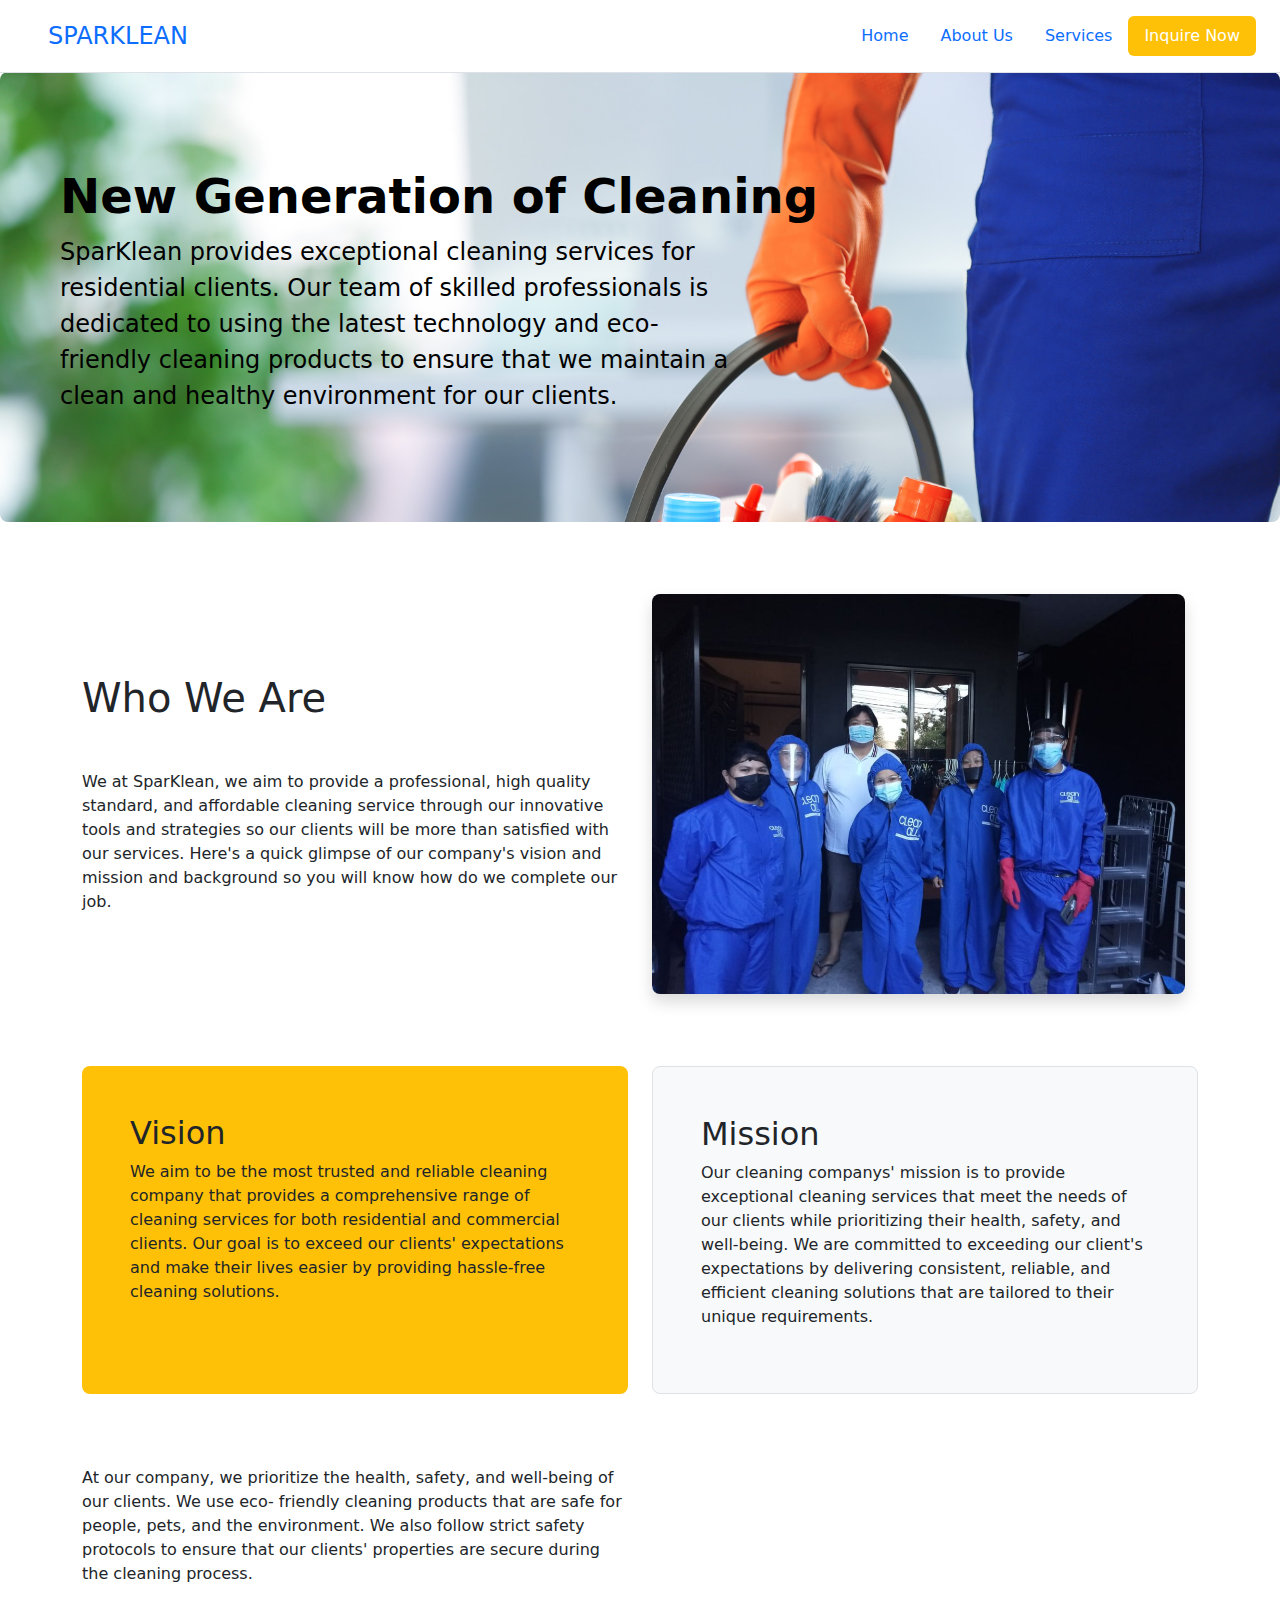
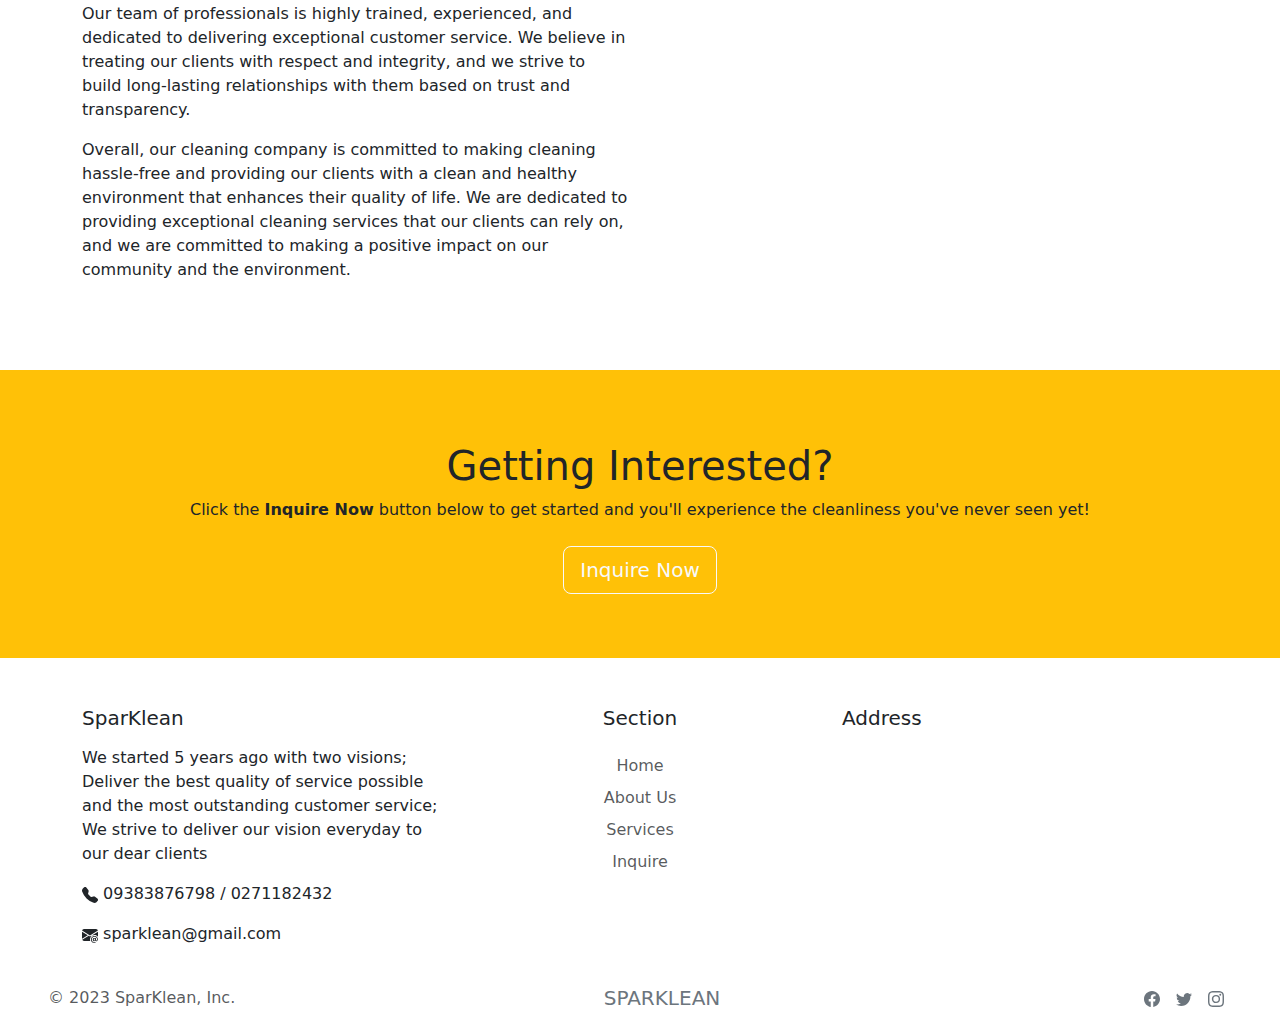
==== AboutUs.html @ 153103ce "updated pages" ====
<!DOCTYPE html>
<html lang="en">
<head>
    <meta charset="UTF-8">
    <meta http-equiv="X-UA-Compatible" content="IE=edge">
    <meta name="viewport" content="width=device-width, initial-scale=1.0">
    <title>SparKlean | About Us</title>
    <link href="bootstrap-5.3.0-alpha3-dist/css/bootstrap.min.css" rel="stylesheet">
    <script src="bootstrap-5.3.0-alpha3-dist/js/bootstrap.bundle.min.js"></script>
    <link rel="stylesheet" href="./css/style.css">
</head>
<body>
    <div class="fixed-top bg-white">
        <header class="d-flex flex-wrap justify-content-center py-3 border-bottom">
          <a href="/" class="d-flex align-items-center mb-3 mb-md-0 me-md-auto link-body-emphasis text-decoration-none">
            <svg class="bi me-2" width="40" height="32"></svg>
            <span class="fs-4 text-primary">SPARKLEAN</span>
          </a>
    
          <ul class="nav nav-pills me-4">
            <li class="nav-item"><a href="index.html" class="nav-link" aria-current="page"><i class="fa fa-home"></i> Home</a></li>
            <li class="nav-item"><a href="#" class="nav-link">About Us</a></li>
            <li class="nav-item"><a href="Services.html" class="nav-link">Services</a></li>
            <li class="nav-item"><a href="BookNow.html" class="nav-link bg-warning text-white">Inquire Now</a></li>
          </ul>
        </header>
      </div>

     <br>
      <div class="bg-image mt-5">
    
        <div class="p-5 bg-body-tertiary rounded-3" style="background-image: url('./img/img11.jpg'); height: 450px; background-size: cover;">
    
          <div class="container-fluid py-5">
            <h1 class="display-5 fw-semibold text-black">New Generation of Cleaning</h1>
            <p class="col-md-7 fs-4 text-black">SparKlean provides exceptional cleaning services for residential clients. Our team of skilled professionals is dedicated to using the latest technology and eco-friendly cleaning products to ensure that we maintain a clean and healthy environment for our clients. </p>
          </div>
          </div>
    </div>
<br>
    <div class="container mt-5">
      <div class="row">
        <div class="col-6 mt-2 mb-2"><br>
          <h1 class="mb-5 mt-5">Who We Are</h1>
          <p>We at SparKlean, we aim to provide a professional, high quality standard, and affordable cleaning service through our innovative tools and strategies so our clients will be more than satisfied with our services.
          
          Here's a quick glimpse of our company's vision and mission and background so you will know how do we complete our job.
          </p>
        </div>
        <div class="col-6">
          <img class="shadow" src="./img/img12.jpg" style="height: 400px; width: fit-content; border-radius: 8px;">
        </div>

      </div>
    </div>
 <br>
  <!-- Jumbotron -->
    <div class="container mt-5 mb-5">
      <div class="row align-items-md-stretch">
        <div class="col-md-6">
          <div class="h-100 p-5 bg-warning rounded-3">
            <h2>Vision</h2>
            <p>We aim to be the most trusted and reliable cleaning company that provides a comprehensive
              range of cleaning services for both residential and commercial clients. Our goal is to exceed our
              clients' expectations and make their lives easier by providing hassle-free cleaning solutions.</p>
          </div>
        </div>
        <div class="col-md-6">
          <div class="h-100 p-5 bg-body-tertiary border rounded-3">
            <h2>Mission</h2>
            <p>Our cleaning companys' mission is to provide exceptional cleaning services that meet the needs
              of our clients while prioritizing their health, safety, and well-being. We are committed to
              exceeding our client's expectations by delivering consistent, reliable, and efficient cleaning
              solutions that are tailored to their unique requirements.</p>
              </div>
            </div>
        </div>
      </div>
  </div>

      <!-- embed youtube video -->

<br>
  <div class="container-fluid">
    <div class="container mb-5">
      <div class="row">
      <div class="col-6">
      <p>
        At our company, we prioritize the health, safety, and well-being of our clients. We use eco-
        friendly cleaning products that are safe for people, pets, and the environment. We also follow
        strict safety protocols to ensure that our clients' properties are secure during the cleaning process.</p>
        
        <p>Our team of professionals is highly trained, experienced, and dedicated to delivering exceptional
        customer service. We believe in treating our clients with respect and integrity, and we strive to
        build long-lasting relationships with them based on trust and transparency.</p>

        <p>Overall, our cleaning company is committed to making cleaning hassle-free and providing our
        clients with a clean and healthy environment that enhances their quality of life. We are dedicated 
        to providing exceptional cleaning services that our clients can rely on, and we are committed to
        making a positive impact on our community and the environment.</p>
      </div>
      <div class="col-6"><center>
          <iframe width="500" height="330" src="https://www.youtube.com/embed/ASd8OHKniQE" title="YouTube video player" frameborder="0" allow="accelerometer; autoplay; clipboard-write; encrypted-media; gyroscope; picture-in-picture; web-share" allowfullscreen></iframe></center>
        </div>
      </div>
    </div>
    </div>
  </div>
  <br>

    <!--Lower CTA-->
    <div class="bg-warning pt-5 pb-5 text-center">
      <div class="container">
          <div class="row">
            <div class="col-1"> </div>
      <div class="col-10"><br>
          <h1 class="">Getting Interested?</h1>
          <p class="">Click the <strong>Inquire Now</strong> button below to get started and you'll experience the cleanliness you've never seen yet!
          <a href="BookNow.html" class="btn btn-lg btn-outline-light mt-4">Inquire Now</a>
      </div>
      </div>
      </div>
    </div>

<!-- Start of Footer-->
    <!--Upper Footer-->
    <div class="container-fluid px-5 pt-5">
      <div class="container">
        <div class="row">
          <div class="col-4 mb-2">
            <h5 class="mb-3">SparKlean</h5>
                <p>
                    We started 5 years ago with two visions;<br> 
                    Deliver the best quality of service possible and the most outstanding customer service; 
                    We strive to deliver our vision everyday to our dear clients
                    <p><svg xmlns="http://www.w3.org/2000/svg" width="16" height="16" fill="currentColor" class="bi bi-telephone-fill" viewBox="0 0 16 16">
                      <path fill-rule="evenodd" d="M1.885.511a1.745 1.745 0 0 1 2.61.163L6.29 2.98c.329.423.445.974.315 1.494l-.547 2.19a.678.678 0 0 0 .178.643l2.457 2.457a.678.678 0 0 0 .644.178l2.189-.547a1.745 1.745 0 0 1 1.494.315l2.306 1.794c.829.645.905 1.87.163 2.611l-1.034 1.034c-.74.74-1.846 1.065-2.877.702a18.634 18.634 0 0 1-7.01-4.42 18.634 18.634 0 0 1-4.42-7.009c-.362-1.03-.037-2.137.703-2.877L1.885.511z"/>
                    </svg>  09383876798 / 0271182432</p>
                  <p><svg xmlns="http://www.w3.org/2000/svg" width="16" height="16" fill="currentColor" class="bi bi-envelope-at-fill" viewBox="0 0 16 16">
                      <path d="M2 2A2 2 0 0 0 .05 3.555L8 8.414l7.95-4.859A2 2 0 0 0 14 2H2Zm-2 9.8V4.698l5.803 3.546L0 11.801Zm6.761-2.97-6.57 4.026A2 2 0 0 0 2 14h6.256A4.493 4.493 0 0 1 8 12.5a4.49 4.49 0 0 1 1.606-3.446l-.367-.225L8 9.586l-1.239-.757ZM16 9.671V4.697l-5.803 3.546.338.208A4.482 4.482 0 0 1 12.5 8c1.414 0 2.675.652 3.5 1.671Z"/>
                      <path d="M15.834 12.244c0 1.168-.577 2.025-1.587 2.025-.503 0-1.002-.228-1.12-.648h-.043c-.118.416-.543.643-1.015.643-.77 0-1.259-.542-1.259-1.434v-.529c0-.844.481-1.4 1.26-1.4.585 0 .87.333.953.63h.03v-.568h.905v2.19c0 .272.18.42.411.42.315 0 .639-.415.639-1.39v-.118c0-1.277-.95-2.326-2.484-2.326h-.04c-1.582 0-2.64 1.067-2.64 2.724v.157c0 1.867 1.237 2.654 2.57 2.654h.045c.507 0 .935-.07 1.18-.18v.731c-.219.1-.643.175-1.237.175h-.044C10.438 16 9 14.82 9 12.646v-.214C9 10.36 10.421 9 12.485 9h.035c2.12 0 3.314 1.43 3.314 3.034v.21Zm-4.04.21v.227c0 .586.227.8.581.8.31 0 .564-.17.564-.743v-.367c0-.516-.275-.708-.572-.708-.346 0-.573.245-.573.791Z"/>
                    </svg>  sparklean@gmail.com</p>
                </p>
          </div>
    
          <div class="col-4 mb-3 text-center">
            <h5 class="mb-4">Section</h5>
            <ul class="nav flex-column">
              <li class="nav-item mb-2"><a href="index.html" class="nav-link p-0 text-body-secondary">Home</a></li>
              <li class="nav-item mb-2"><a href="AboutUs.html" class="nav-link p-0 text-body-secondary">About Us</a></li>
              <li class="nav-item mb-2"><a href="Services.html" class="nav-link p-0 text-body-secondary">Services</a></li>
              <li class="nav-item mb-2"><a href="BookNow.html" class="nav-link p-0 text-body-secondary">Inquire</a></li>
            </ul>
          </div>
    
          <div class="col-4 mb-3">
            <h5>Address</h5>
            <iframe src="https://www.google.com/maps/embed?pb=!1m14!1m8!1m3!1d1931.8064719871381!2d120.9898457!3d14.4494558!3m2!1i1024!2i768!4f13.1!3m3!1m2!1s0x3397ce07398cdf7d%3A0xa4db851e22802e3b!2s143%20Antipolo%2C%20Las%20Pi%C3%B1as%2C%20Metro%20Manila!5e0!3m2!1sen!2sph!4v1682692166208!5m2!1sen!2sph" width="350" height="150" style="border:0; border-radius: 10px;" allowfullscreen="" loading="lazy" referrerpolicy="no-referrer-when-downgrade" class="mt-3 mb-3"></iframe>
          </div>
        </div>
    </div>
  </div>
    
    
    <!-- Lower footer -->
      <div class="d-flex flex-wrap justify-content-between align-items-center py-2 bg-white ps-5 pe-5">
        <p class="col-md-4 mb-0 text-body-secondary">&copy; 2023 SparKlean, Inc.</p>
    
        <a href="#" class="col-md-4 d-flex align-items-center justify-content-center mb-3 mb-md-0 link-body-emphasis text-decoration-none">
          <svg class="bi me-1" width="40" height="32"><span class="fs-5 text-secondary">SPARKLEAN</span></svg>
        </a>
    
        <ul class="nav col-md-4 justify-content-end">
          <li class="nav-item nav-link px-2 text-secondary"><a href="#" class="text-secondary"><svg xmlns="http://www.w3.org/2000/svg" width="16" height="16" fill="currentColor" class="bi bi-facebook" viewBox="0 0 16 16">
            <path d="M16 8.049c0-4.446-3.582-8.05-8-8.05C3.58 0-.002 3.603-.002 8.05c0 4.017 2.926 7.347 6.75 7.951v-5.625h-2.03V8.05H6.75V6.275c0-2.017 1.195-3.131 3.022-3.131.876 0 1.791.157 1.791.157v1.98h-1.009c-.993 0-1.303.621-1.303 1.258v1.51h2.218l-.354 2.326H9.25V16c3.824-.604 6.75-3.934 6.75-7.951z"/>
          </svg></a></li>
         <li class="nav-item nav-link px-2 text-secondary"><a href="#" class="text-secondary"><svg xmlns="http://www.w3.org/2000/svg" width="16" height="16" fill="currentColor" class="bi bi-twitter" viewBox="0 0 16 16">
          <path d="M5.026 15c6.038 0 9.341-5.003 9.341-9.334 0-.14 0-.282-.006-.422A6.685 6.685 0 0 0 16 3.542a6.658 6.658 0 0 1-1.889.518 3.301 3.301 0 0 0 1.447-1.817 6.533 6.533 0 0 1-2.087.793A3.286 3.286 0 0 0 7.875 6.03a9.325 9.325 0 0 1-6.767-3.429 3.289 3.289 0 0 0 1.018 4.382A3.323 3.323 0 0 1 .64 6.575v.045a3.288 3.288 0 0 0 2.632 3.218 3.203 3.203 0 0 1-.865.115 3.23 3.23 0 0 1-.614-.057 3.283 3.283 0 0 0 3.067 2.277A6.588 6.588 0 0 1 .78 13.58a6.32 6.32 0 0 1-.78-.045A9.344 9.344 0 0 0 5.026 15z"/>
        </svg></a></li>     
         <li class="nav-item nav-link px-2 text-secondary"><a href="#" class="text-secondary"><svg xmlns="http://www.w3.org/2000/svg" width="16" height="16" fill="currentColor" class="bi bi-instagram" viewBox="0 0 16 16">
          <path d="M8 0C5.829 0 5.556.01 4.703.048 3.85.088 3.269.222 2.76.42a3.917 3.917 0 0 0-1.417.923A3.927 3.927 0 0 0 .42 2.76C.222 3.268.087 3.85.048 4.7.01 5.555 0 5.827 0 8.001c0 2.172.01 2.444.048 3.297.04.852.174 1.433.372 1.942.205.526.478.972.923 1.417.444.445.89.719 1.416.923.51.198 1.09.333 1.942.372C5.555 15.99 5.827 16 8 16s2.444-.01 3.298-.048c.851-.04 1.434-.174 1.943-.372a3.916 3.916 0 0 0 1.416-.923c.445-.445.718-.891.923-1.417.197-.509.332-1.09.372-1.942C15.99 10.445 16 10.173 16 8s-.01-2.445-.048-3.299c-.04-.851-.175-1.433-.372-1.941a3.926 3.926 0 0 0-.923-1.417A3.911 3.911 0 0 0 13.24.42c-.51-.198-1.092-.333-1.943-.372C10.443.01 10.172 0 7.998 0h.003zm-.717 1.442h.718c2.136 0 2.389.007 3.232.046.78.035 1.204.166 1.486.275.373.145.64.319.92.599.28.28.453.546.598.92.11.281.24.705.275 1.485.039.843.047 1.096.047 3.231s-.008 2.389-.047 3.232c-.035.78-.166 1.203-.275 1.485a2.47 2.47 0 0 1-.599.919c-.28.28-.546.453-.92.598-.28.11-.704.24-1.485.276-.843.038-1.096.047-3.232.047s-2.39-.009-3.233-.047c-.78-.036-1.203-.166-1.485-.276a2.478 2.478 0 0 1-.92-.598 2.48 2.48 0 0 1-.6-.92c-.109-.281-.24-.705-.275-1.485-.038-.843-.046-1.096-.046-3.233 0-2.136.008-2.388.046-3.231.036-.78.166-1.204.276-1.486.145-.373.319-.64.599-.92.28-.28.546-.453.92-.598.282-.11.705-.24 1.485-.276.738-.034 1.024-.044 2.515-.045v.002zm4.988 1.328a.96.96 0 1 0 0 1.92.96.96 0 0 0 0-1.92zm-4.27 1.122a4.109 4.109 0 1 0 0 8.217 4.109 4.109 0 0 0 0-8.217zm0 1.441a2.667 2.667 0 1 1 0 5.334 2.667 2.667 0 0 1 0-5.334z"/>
        </svg></a></li>
        </ul>
      </div>
    </footer>

    <!-- End of Footer-->
      
</div>
</body>
</html>
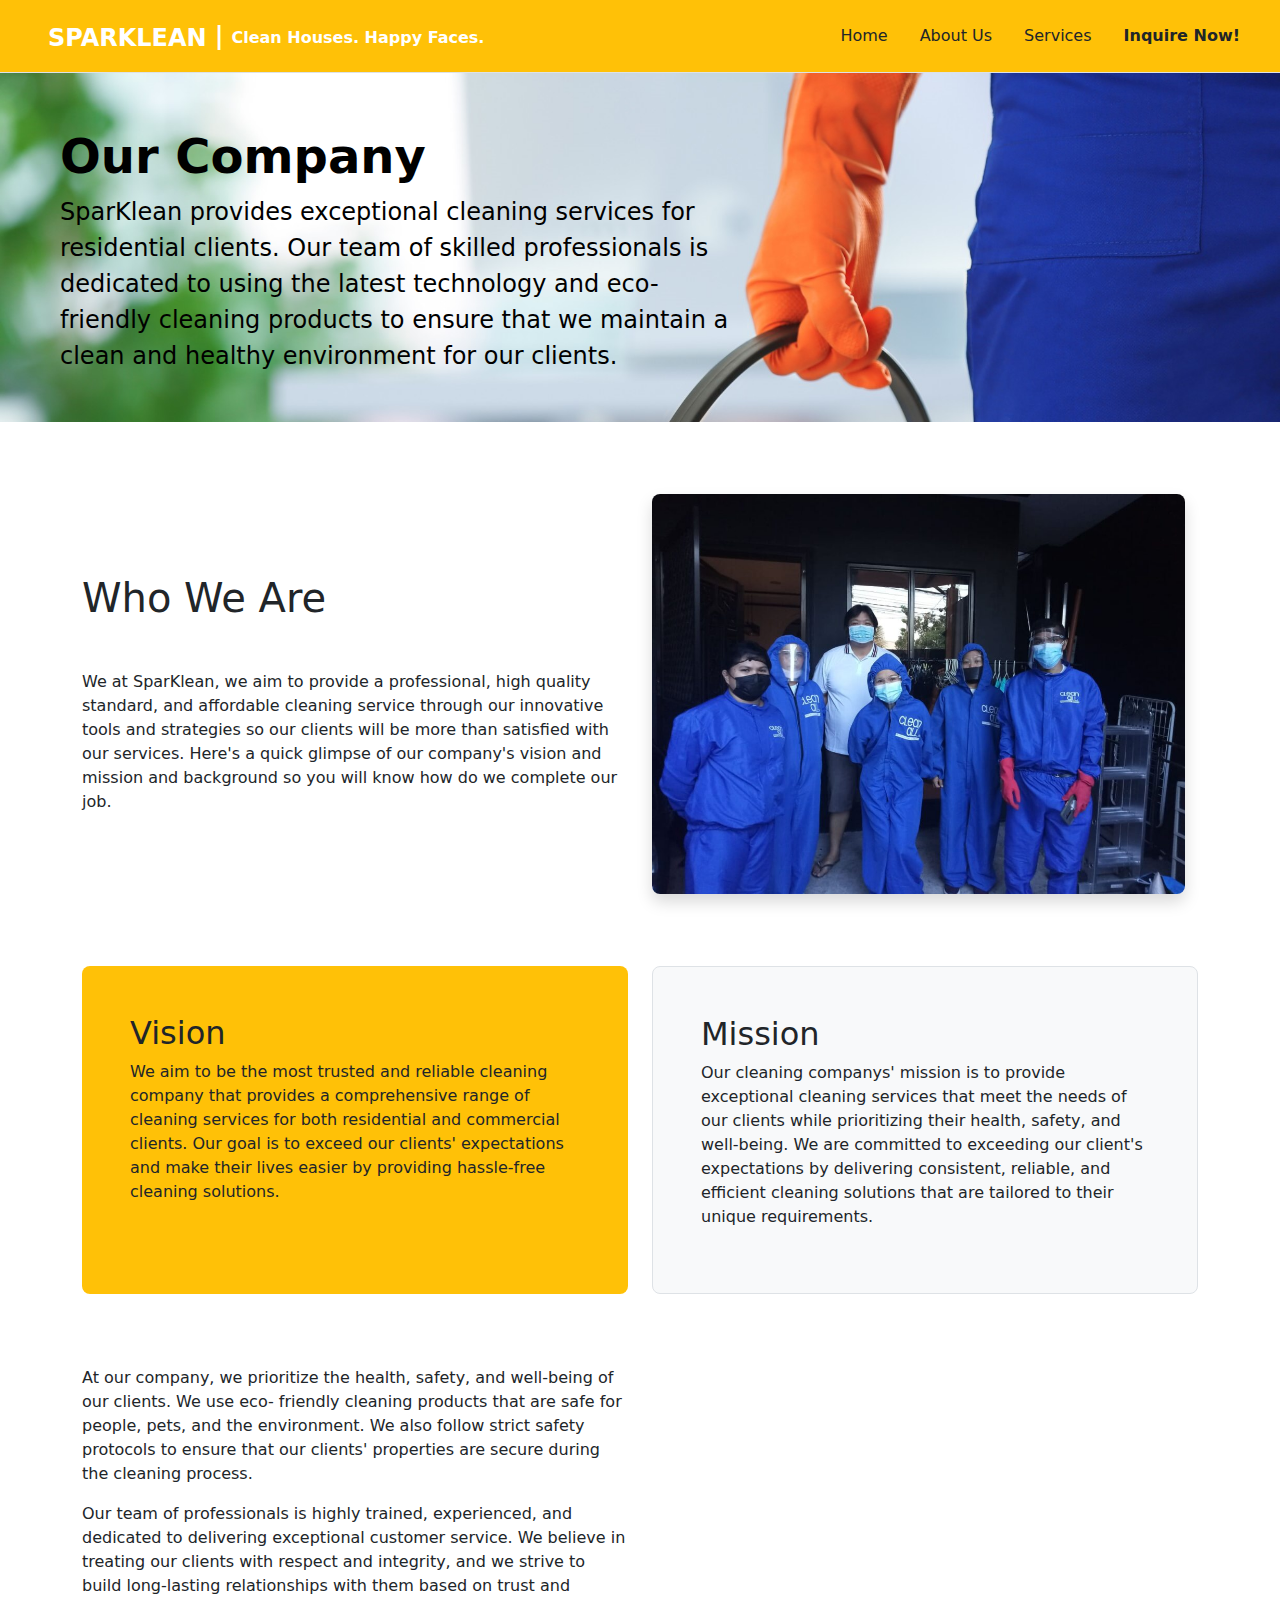
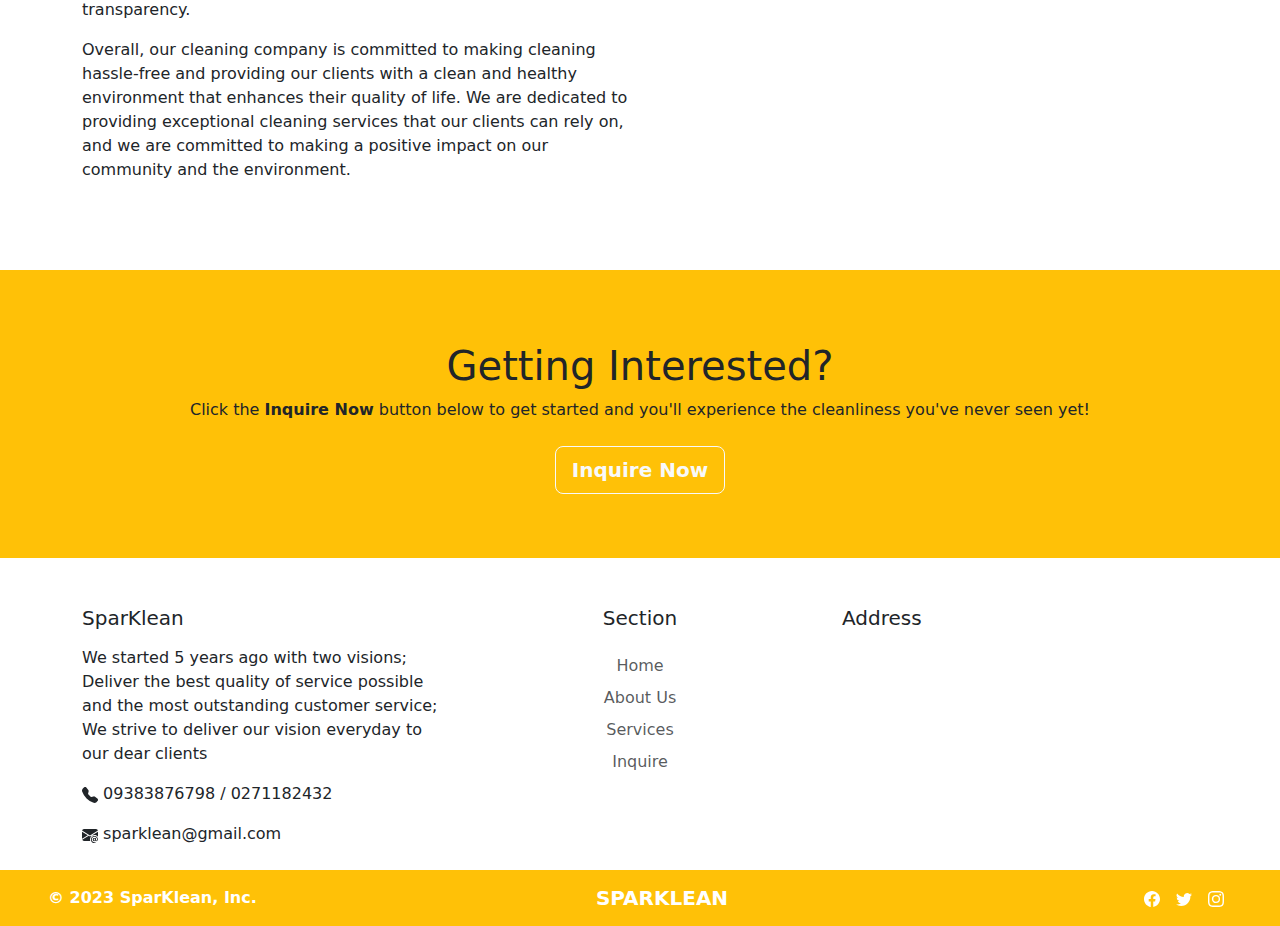
==== commit f05af2a2: "updated files" ====
--- a/AboutUs.html
+++ b/AboutUs.html
@@ -4,35 +4,44 @@
     <meta charset="UTF-8">
     <meta http-equiv="X-UA-Compatible" content="IE=edge">
     <meta name="viewport" content="width=device-width, initial-scale=1.0">
+    <link rel="icon" type="image/x-icon" href="./img/1-removebg-preview.png">
     <title>SparKlean | About Us</title>
     <link href="bootstrap-5.3.0-alpha3-dist/css/bootstrap.min.css" rel="stylesheet">
     <script src="bootstrap-5.3.0-alpha3-dist/js/bootstrap.bundle.min.js"></script>
     <link rel="stylesheet" href="./css/style.css">
+    
 </head>
 <body>
-    <div class="fixed-top bg-white">
-        <header class="d-flex flex-wrap justify-content-center py-3 border-bottom">
-          <a href="/" class="d-flex align-items-center mb-3 mb-md-0 me-md-auto link-body-emphasis text-decoration-none">
-            <svg class="bi me-2" width="40" height="32"></svg>
-            <span class="fs-4 text-primary">SPARKLEAN</span>
-          </a>
-    
-          <ul class="nav nav-pills me-4">
-            <li class="nav-item"><a href="index.html" class="nav-link" aria-current="page"><i class="fa fa-home"></i> Home</a></li>
-            <li class="nav-item"><a href="#" class="nav-link">About Us</a></li>
-            <li class="nav-item"><a href="Services.html" class="nav-link">Services</a></li>
-            <li class="nav-item"><a href="BookNow.html" class="nav-link bg-warning text-white">Inquire Now</a></li>
-          </ul>
-        </header>
-      </div>
+
+  <!--Start of Header-->
+  
+  <div class="fixed-top bg-warning">
+    <header class="d-flex flex-wrap justify-content-center py-3 border-bottom">
+      <a href="#" class="d-flex align-items-center mb-3 mb-md-0 me-md-auto link-body-emphasis text-decoration-none">
+        <svg class="bi me-2" width="40" height="32"></svg>
+        <span class="fs-4 text-primary text-white fw-bolder pt-1">SPARKLEAN</span>
+        <span class="fs-4 text-primary text-white fw-semibold ps-2">|</span>
+        <span class="fs-6 text-primary pt-1 ps-2 text-white fw-semibold">Clean Houses. Happy Faces.</span>
+      </a>
+
+      <ul class="nav nav-pills me-4">
+        <li class="nav-item"><a href="index.html" class="nav-link text-dark btn btn-outline-light" aria-current="page">Home</a></li>
+        <li class="nav-item"><a href="AboutUs.html" class="nav-link text-dark btn btn-outline-light">About Us</a></li>
+        <li class="nav-item"><a href="Services.html" class="nav-link text-dark btn btn-outline-light">Services</a></li>
+        <li class="nav-item"><a href="BookNow.html" class="nav-link btn btn-outline-light text-dark fw-bold">Inquire Now!</a></li>
+      </ul>
+    </header>
+  </div>
+
+<!--End of Header-->
 
      <br>
       <div class="bg-image mt-5">
     
-        <div class="p-5 bg-body-tertiary rounded-3" style="background-image: url('./img/img11.jpg'); height: 450px; background-size: cover;">
-    
-          <div class="container-fluid py-5">
-            <h1 class="display-5 fw-semibold text-black">New Generation of Cleaning</h1>
+        <div class="p-5 bg-body-tertiary" style="background-image: url('./img/img11-2.jpg'); height: 350px; background-size: cover;">
+    
+          <div class="container-fluid py-2">
+            <h1 class="display-5 fw-semibold text-black">Our Company</h1>
             <p class="col-md-7 fs-4 text-black">SparKlean provides exceptional cleaning services for residential clients. Our team of skilled professionals is dedicated to using the latest technology and eco-friendly cleaning products to ensure that we maintain a clean and healthy environment for our clients. </p>
           </div>
           </div>
@@ -116,7 +125,7 @@
       <div class="col-10"><br>
           <h1 class="">Getting Interested?</h1>
           <p class="">Click the <strong>Inquire Now</strong> button below to get started and you'll experience the cleanliness you've never seen yet!
-          <a href="BookNow.html" class="btn btn-lg btn-outline-light mt-4">Inquire Now</a>
+          <a href="BookNow.html" class="btn btn-lg btn-outline-light fw-bold mt-4">Inquire Now</a>
       </div>
       </div>
       </div>
@@ -163,26 +172,26 @@
     
     
     <!-- Lower footer -->
-      <div class="d-flex flex-wrap justify-content-between align-items-center py-2 bg-white ps-5 pe-5">
-        <p class="col-md-4 mb-0 text-body-secondary">&copy; 2023 SparKlean, Inc.</p>
-    
-        <a href="#" class="col-md-4 d-flex align-items-center justify-content-center mb-3 mb-md-0 link-body-emphasis text-decoration-none">
-          <svg class="bi me-1" width="40" height="32"><span class="fs-5 text-secondary">SPARKLEAN</span></svg>
-        </a>
-    
-        <ul class="nav col-md-4 justify-content-end">
-          <li class="nav-item nav-link px-2 text-secondary"><a href="#" class="text-secondary"><svg xmlns="http://www.w3.org/2000/svg" width="16" height="16" fill="currentColor" class="bi bi-facebook" viewBox="0 0 16 16">
-            <path d="M16 8.049c0-4.446-3.582-8.05-8-8.05C3.58 0-.002 3.603-.002 8.05c0 4.017 2.926 7.347 6.75 7.951v-5.625h-2.03V8.05H6.75V6.275c0-2.017 1.195-3.131 3.022-3.131.876 0 1.791.157 1.791.157v1.98h-1.009c-.993 0-1.303.621-1.303 1.258v1.51h2.218l-.354 2.326H9.25V16c3.824-.604 6.75-3.934 6.75-7.951z"/>
-          </svg></a></li>
-         <li class="nav-item nav-link px-2 text-secondary"><a href="#" class="text-secondary"><svg xmlns="http://www.w3.org/2000/svg" width="16" height="16" fill="currentColor" class="bi bi-twitter" viewBox="0 0 16 16">
-          <path d="M5.026 15c6.038 0 9.341-5.003 9.341-9.334 0-.14 0-.282-.006-.422A6.685 6.685 0 0 0 16 3.542a6.658 6.658 0 0 1-1.889.518 3.301 3.301 0 0 0 1.447-1.817 6.533 6.533 0 0 1-2.087.793A3.286 3.286 0 0 0 7.875 6.03a9.325 9.325 0 0 1-6.767-3.429 3.289 3.289 0 0 0 1.018 4.382A3.323 3.323 0 0 1 .64 6.575v.045a3.288 3.288 0 0 0 2.632 3.218 3.203 3.203 0 0 1-.865.115 3.23 3.23 0 0 1-.614-.057 3.283 3.283 0 0 0 3.067 2.277A6.588 6.588 0 0 1 .78 13.58a6.32 6.32 0 0 1-.78-.045A9.344 9.344 0 0 0 5.026 15z"/>
-        </svg></a></li>     
-         <li class="nav-item nav-link px-2 text-secondary"><a href="#" class="text-secondary"><svg xmlns="http://www.w3.org/2000/svg" width="16" height="16" fill="currentColor" class="bi bi-instagram" viewBox="0 0 16 16">
-          <path d="M8 0C5.829 0 5.556.01 4.703.048 3.85.088 3.269.222 2.76.42a3.917 3.917 0 0 0-1.417.923A3.927 3.927 0 0 0 .42 2.76C.222 3.268.087 3.85.048 4.7.01 5.555 0 5.827 0 8.001c0 2.172.01 2.444.048 3.297.04.852.174 1.433.372 1.942.205.526.478.972.923 1.417.444.445.89.719 1.416.923.51.198 1.09.333 1.942.372C5.555 15.99 5.827 16 8 16s2.444-.01 3.298-.048c.851-.04 1.434-.174 1.943-.372a3.916 3.916 0 0 0 1.416-.923c.445-.445.718-.891.923-1.417.197-.509.332-1.09.372-1.942C15.99 10.445 16 10.173 16 8s-.01-2.445-.048-3.299c-.04-.851-.175-1.433-.372-1.941a3.926 3.926 0 0 0-.923-1.417A3.911 3.911 0 0 0 13.24.42c-.51-.198-1.092-.333-1.943-.372C10.443.01 10.172 0 7.998 0h.003zm-.717 1.442h.718c2.136 0 2.389.007 3.232.046.78.035 1.204.166 1.486.275.373.145.64.319.92.599.28.28.453.546.598.92.11.281.24.705.275 1.485.039.843.047 1.096.047 3.231s-.008 2.389-.047 3.232c-.035.78-.166 1.203-.275 1.485a2.47 2.47 0 0 1-.599.919c-.28.28-.546.453-.92.598-.28.11-.704.24-1.485.276-.843.038-1.096.047-3.232.047s-2.39-.009-3.233-.047c-.78-.036-1.203-.166-1.485-.276a2.478 2.478 0 0 1-.92-.598 2.48 2.48 0 0 1-.6-.92c-.109-.281-.24-.705-.275-1.485-.038-.843-.046-1.096-.046-3.233 0-2.136.008-2.388.046-3.231.036-.78.166-1.204.276-1.486.145-.373.319-.64.599-.92.28-.28.546-.453.92-.598.282-.11.705-.24 1.485-.276.738-.034 1.024-.044 2.515-.045v.002zm4.988 1.328a.96.96 0 1 0 0 1.92.96.96 0 0 0 0-1.92zm-4.27 1.122a4.109 4.109 0 1 0 0 8.217 4.109 4.109 0 0 0 0-8.217zm0 1.441a2.667 2.667 0 1 1 0 5.334 2.667 2.667 0 0 1 0-5.334z"/>
+    <div class="d-flex flex-wrap justify-content-between align-items-center py-2 bg-warning ps-5 pe-5">
+      <p class="col-md-4 mb-0 text-white fw-semibold">&copy; 2023 SparKlean, Inc.</p>
+  
+      <a href="#" class="col-md-4 d-flex align-items-center justify-content-center mb-3 mb-md-0 link-body-emphasis text-decoration-none">
+        <svg class="bi me-1" width="40" height="32"><span class="fs-5 text-white fw-semibold">SPARKLEAN</span></svg>
+      </a>
+  
+      <ul class="nav col-md-4 justify-content-end">
+        <li class="nav-item nav-link px-2 text-secondary"><a href="#" class="text-white"><svg xmlns="http://www.w3.org/2000/svg" width="16" height="16" fill="currentColor" class="bi bi-facebook" viewBox="0 0 16 16">
+          <path d="M16 8.049c0-4.446-3.582-8.05-8-8.05C3.58 0-.002 3.603-.002 8.05c0 4.017 2.926 7.347 6.75 7.951v-5.625h-2.03V8.05H6.75V6.275c0-2.017 1.195-3.131 3.022-3.131.876 0 1.791.157 1.791.157v1.98h-1.009c-.993 0-1.303.621-1.303 1.258v1.51h2.218l-.354 2.326H9.25V16c3.824-.604 6.75-3.934 6.75-7.951z"/>
         </svg></a></li>
-        </ul>
-      </div>
-    </footer>
+       <li class="nav-item nav-link px-2 text-secondary"><a href="#" class="text-white"><svg xmlns="http://www.w3.org/2000/svg" width="16" height="16" fill="currentColor" class="bi bi-twitter" viewBox="0 0 16 16">
+        <path d="M5.026 15c6.038 0 9.341-5.003 9.341-9.334 0-.14 0-.282-.006-.422A6.685 6.685 0 0 0 16 3.542a6.658 6.658 0 0 1-1.889.518 3.301 3.301 0 0 0 1.447-1.817 6.533 6.533 0 0 1-2.087.793A3.286 3.286 0 0 0 7.875 6.03a9.325 9.325 0 0 1-6.767-3.429 3.289 3.289 0 0 0 1.018 4.382A3.323 3.323 0 0 1 .64 6.575v.045a3.288 3.288 0 0 0 2.632 3.218 3.203 3.203 0 0 1-.865.115 3.23 3.23 0 0 1-.614-.057 3.283 3.283 0 0 0 3.067 2.277A6.588 6.588 0 0 1 .78 13.58a6.32 6.32 0 0 1-.78-.045A9.344 9.344 0 0 0 5.026 15z"/>
+      </svg></a></li>     
+       <li class="nav-item nav-link px-2 text-secondary"><a href="#" class="text-white"><svg xmlns="http://www.w3.org/2000/svg" width="16" height="16" fill="currentColor" class="bi bi-instagram" viewBox="0 0 16 16">
+        <path d="M8 0C5.829 0 5.556.01 4.703.048 3.85.088 3.269.222 2.76.42a3.917 3.917 0 0 0-1.417.923A3.927 3.927 0 0 0 .42 2.76C.222 3.268.087 3.85.048 4.7.01 5.555 0 5.827 0 8.001c0 2.172.01 2.444.048 3.297.04.852.174 1.433.372 1.942.205.526.478.972.923 1.417.444.445.89.719 1.416.923.51.198 1.09.333 1.942.372C5.555 15.99 5.827 16 8 16s2.444-.01 3.298-.048c.851-.04 1.434-.174 1.943-.372a3.916 3.916 0 0 0 1.416-.923c.445-.445.718-.891.923-1.417.197-.509.332-1.09.372-1.942C15.99 10.445 16 10.173 16 8s-.01-2.445-.048-3.299c-.04-.851-.175-1.433-.372-1.941a3.926 3.926 0 0 0-.923-1.417A3.911 3.911 0 0 0 13.24.42c-.51-.198-1.092-.333-1.943-.372C10.443.01 10.172 0 7.998 0h.003zm-.717 1.442h.718c2.136 0 2.389.007 3.232.046.78.035 1.204.166 1.486.275.373.145.64.319.92.599.28.28.453.546.598.92.11.281.24.705.275 1.485.039.843.047 1.096.047 3.231s-.008 2.389-.047 3.232c-.035.78-.166 1.203-.275 1.485a2.47 2.47 0 0 1-.599.919c-.28.28-.546.453-.92.598-.28.11-.704.24-1.485.276-.843.038-1.096.047-3.232.047s-2.39-.009-3.233-.047c-.78-.036-1.203-.166-1.485-.276a2.478 2.478 0 0 1-.92-.598 2.48 2.48 0 0 1-.6-.92c-.109-.281-.24-.705-.275-1.485-.038-.843-.046-1.096-.046-3.233 0-2.136.008-2.388.046-3.231.036-.78.166-1.204.276-1.486.145-.373.319-.64.599-.92.28-.28.546-.453.92-.598.282-.11.705-.24 1.485-.276.738-.034 1.024-.044 2.515-.045v.002zm4.988 1.328a.96.96 0 1 0 0 1.92.96.96 0 0 0 0-1.92zm-4.27 1.122a4.109 4.109 0 1 0 0 8.217 4.109 4.109 0 0 0 0-8.217zm0 1.441a2.667 2.667 0 1 1 0 5.334 2.667 2.667 0 0 1 0-5.334z"/>
+      </svg></a></li>
+      </ul>
+    </div>
+  </footer>
 
     <!-- End of Footer-->
       
